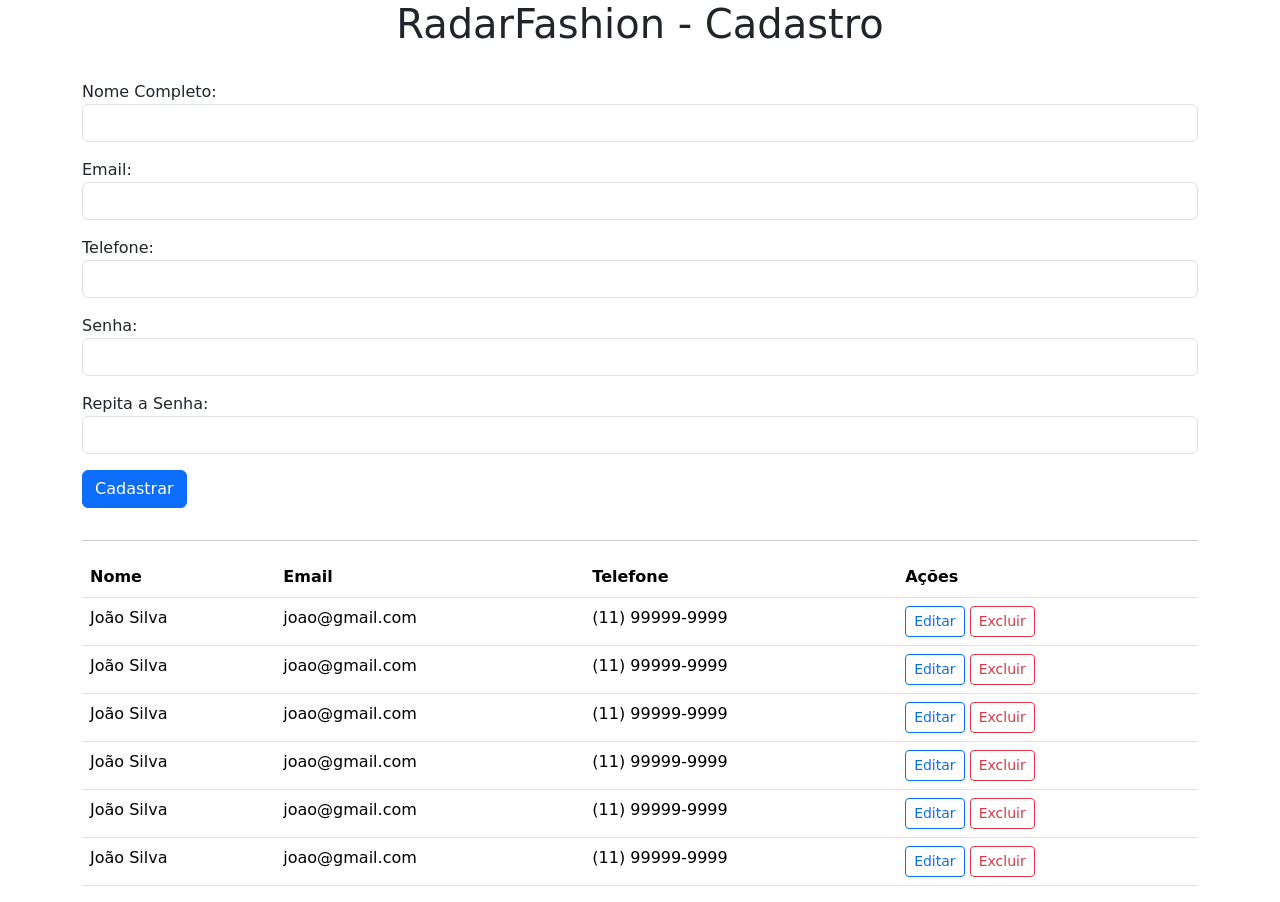
==== cadastro.html @ 629610da "inicio do projeto com formulario e tabelas" ====
<!DOCTYPE html>
<html lang="pt-BR">
<head>
    <meta charset="UTF-8">
    <meta name="viewport" content="width=device-width, initial-scale=1.0">
    <title>Radar Fashion</title>
    <link href="https://cdn.jsdelivr.net/npm/bootstrap@5.3.8/dist/css/bootstrap.min.css" rel="stylesheet" integrity="sha384-sRIl4kxILFvY47J16cr9ZwB07vP4J8+LH7qKQnuqkuIAvNWLzeN8tE5YBujZqJLB" crossorigin="anonymous">
</head>
<body>
    <header class="text-center">
        <h1>RadarFashion - Cadastro</h1>
    </header>
    
    <div class="container mt-4">
        <form method="get">

            <div>
                <div>
                <label for="nome" class="mt-2">Nome Completo:</label> 
                </div>
                <input type="text" class="form-control mb-3" id="nome" name="nome" required>
            </div>

            <div>
                <div>
                <label for="email">Email:</label>
                </div>
                <input type="email" class="form-control mb-3" id="email" name="email" required>
            </div>

            <div>
                <div>
                <label for="telefone">Telefone:</label>
                </div>
                <input type="text" class="form-control mb-3" maxlength="11" minlength="10" id="telefone" name="telefone" required>
            </div>

            <div>
                <div>
                <label for="senha">Senha:</label>
                </div>
                <input type="password" class="form-control mb-3" id="senha" name="senha" required>
            </div>


            <div>
                <div>
                <label for="repeat-senha">Repita a Senha:</label>
                </div>
                <input type="password" class="form-control mb-3" id="repeat-senha" name="repeat-senha" required>
            </div>
            <div>
                <button type="submit" class="btn btn-primary mb-3">Cadastrar</button>
            </div>
        </form>

        <hr>

        <table class="table">
            <tr>
                <th>Nome</th>
                <th>Email</th>
                <th>Telefone</th>
                <th>Ações</th>
            </tr>
            <tr>
                <td>João Silva</td>
                <td>joao@gmail.com</td>
                <td>(11) 99999-9999</td>
                <td>
                    <button class="btn btn-sm btn-outline-primary">Editar</button>
                    <button class="btn btn-sm btn-outline-danger">Excluir</button>
                </td>
            </tr>    
            <tr>
                <td>João Silva</td>
                <td>joao@gmail.com</td>
                <td>(11) 99999-9999</td>
                <td>
                    <button class="btn btn-sm btn-outline-primary">Editar</button>
                    <button class="btn btn-sm btn-outline-danger">Excluir</button>
                </td>
            </tr>    
            <tr>
                <td>João Silva</td>
                <td>joao@gmail.com</td>
                <td>(11) 99999-9999</td>
                <td>
                    <button class="btn btn-sm btn-outline-primary">Editar</button>
                    <button class="btn btn-sm btn-outline-danger">Excluir</button>
                </td>
            </tr>    
            <tr>
                <td>João Silva</td>
                <td>joao@gmail.com</td>
                <td>(11) 99999-9999</td>
                <td>
                    <button class="btn btn-sm btn-outline-primary">Editar</button> 
                    <button class="btn btn-sm btn-outline-danger">Excluir</button>
                </td>
            </tr>    
            <tr>
                <td>João Silva</td>
                <td>joao@gmail.com</td>
                <td>(11) 99999-9999</td>
                <td>
                    <button class="btn btn-sm btn-outline-primary">Editar</button> 
                    <button class="btn btn-sm btn-outline-danger">Excluir</button>
                </td>
            </tr>    
            <tr>
                <td>João Silva</td>
                <td>joao@gmail.com</td>
                <td>(11) 99999-9999</td>
                <td>
                    <button class="btn btn-sm btn-outline-primary">Editar</button> 
                    <button class="btn btn-sm btn-outline-danger">Excluir</button>
                </td>
            </tr>    
        </table>

    </div>

    <script src="script.js"></script>
    <script src="https://cdn.jsdelivr.net/npm/bootstrap@5.3.8/dist/js/bootstrap.bundle.min.js" integrity="sha384-FKyoEForCGlyvwx9Hj09JcYn3nv7wiPVlz7YYwJrWVcXK/BmnVDxM+D2scQbITxI" crossorigin="anonymous"></script>
</body>
</html>
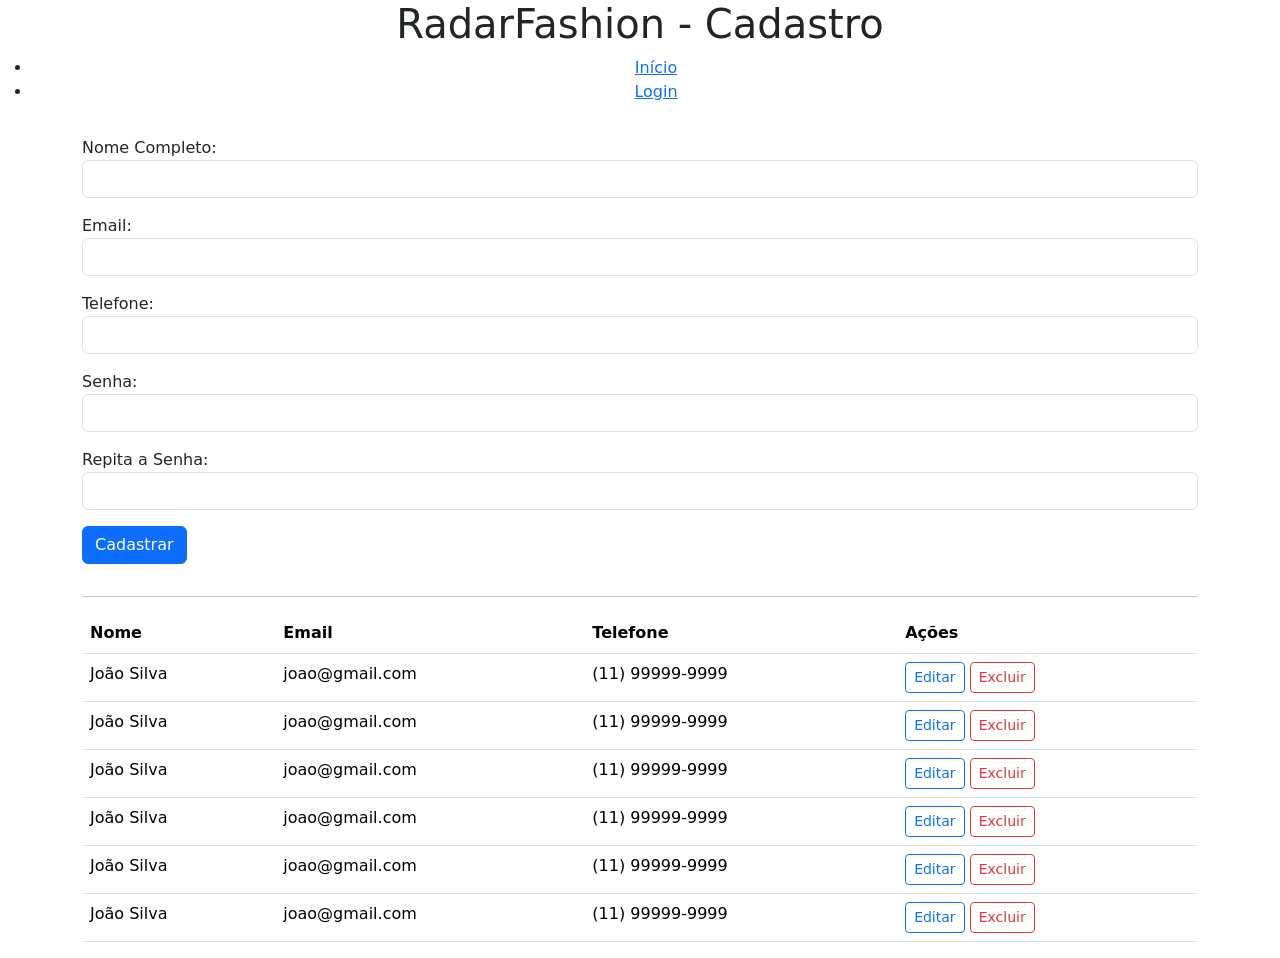
==== commit e745806a: "sadasd" ====
--- a/cadastro.html
+++ b/cadastro.html
@@ -9,6 +9,10 @@
 <body>
     <header class="text-center">
         <h1>RadarFashion - Cadastro</h1>
+            <ul>
+            <li><a href="index.html">Início</a></li>
+            <li><a href="login.html">Login</a></li>
+            </ul>
     </header>
     
     <div class="container mt-4">
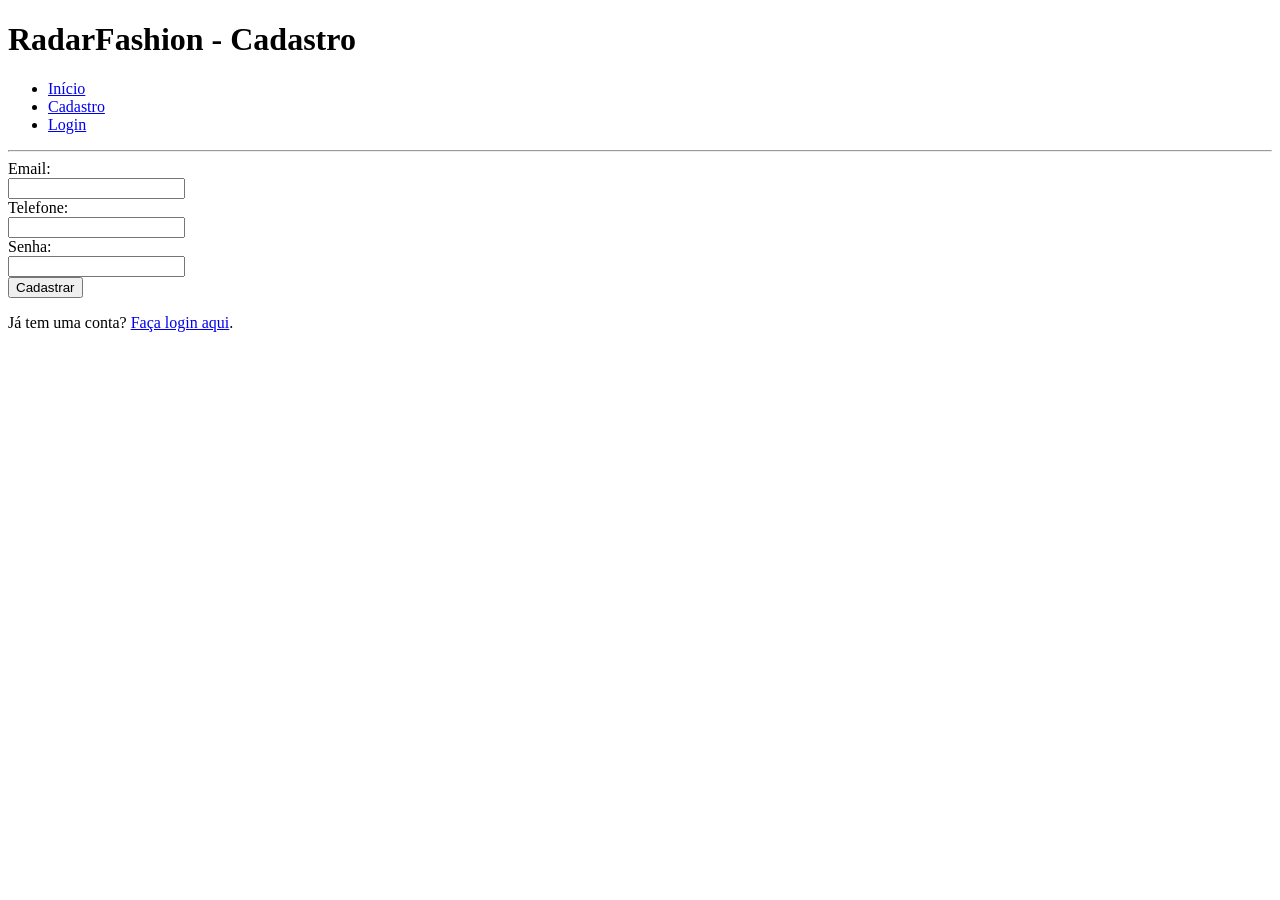
==== commit c24a5089: "paginas do radarfashion" ====
--- a/cadastro.html
+++ b/cadastro.html
@@ -1,131 +1,40 @@
 <!DOCTYPE html>
-<html lang="pt-BR">
+<html lang="pt-br">
 <head>
     <meta charset="UTF-8">
     <meta name="viewport" content="width=device-width, initial-scale=1.0">
-    <title>Radar Fashion</title>
-    <link href="https://cdn.jsdelivr.net/npm/bootstrap@5.3.8/dist/css/bootstrap.min.css" rel="stylesheet" integrity="sha384-sRIl4kxILFvY47J16cr9ZwB07vP4J8+LH7qKQnuqkuIAvNWLzeN8tE5YBujZqJLB" crossorigin="anonymous">
+    <title>RadarFashion - Cadastro</title>
 </head>
 <body>
-    <header class="text-center">
+    <header>
         <h1>RadarFashion - Cadastro</h1>
             <ul>
-            <li><a href="index.html">Início</a></li>
-            <li><a href="login.html">Login</a></li>
+                <li><a href="index.html">Início</a></li>
+                <li><a href="cadastro.html">Cadastro</a></li>
+                <li><a href="login.html">Login</a></li>
             </ul>
+        <hr>
     </header>
-    
-    <div class="container mt-4">
-        <form method="get">
+    <form action="" method="post">
+        
+        <label for="email">Email:</label>
+        <br>
+        <input type="email" id="email" name="email" required>
 
-            <div>
-                <div>
-                <label for="nome" class="mt-2">Nome Completo:</label> 
-                </div>
-                <input type="text" class="form-control mb-3" id="nome" name="nome" required>
-            </div>
+        <br>
+        <label for="telefone">Telefone:</label>
+        <br>
+        <input type="text" id="telefone" name="telefone" required> 
 
-            <div>
-                <div>
-                <label for="email">Email:</label>
-                </div>
-                <input type="email" class="form-control mb-3" id="email" name="email" required>
-            </div>
+        <br>
+        <label for="senha">Senha:</label>
+        <br>
+        <input type="password" id="senha" name="senha" required>
 
-            <div>
-                <div>
-                <label for="telefone">Telefone:</label>
-                </div>
-                <input type="text" class="form-control mb-3" maxlength="11" minlength="10" id="telefone" name="telefone" required>
-            </div>
+        <br>
+        <input type="submit" value="Cadastrar">
+    </form>
 
-            <div>
-                <div>
-                <label for="senha">Senha:</label>
-                </div>
-                <input type="password" class="form-control mb-3" id="senha" name="senha" required>
-            </div>
-
-
-            <div>
-                <div>
-                <label for="repeat-senha">Repita a Senha:</label>
-                </div>
-                <input type="password" class="form-control mb-3" id="repeat-senha" name="repeat-senha" required>
-            </div>
-            <div>
-                <button type="submit" class="btn btn-primary mb-3">Cadastrar</button>
-            </div>
-        </form>
-
-        <hr>
-
-        <table class="table">
-            <tr>
-                <th>Nome</th>
-                <th>Email</th>
-                <th>Telefone</th>
-                <th>Ações</th>
-            </tr>
-            <tr>
-                <td>João Silva</td>
-                <td>joao@gmail.com</td>
-                <td>(11) 99999-9999</td>
-                <td>
-                    <button class="btn btn-sm btn-outline-primary">Editar</button>
-                    <button class="btn btn-sm btn-outline-danger">Excluir</button>
-                </td>
-            </tr>    
-            <tr>
-                <td>João Silva</td>
-                <td>joao@gmail.com</td>
-                <td>(11) 99999-9999</td>
-                <td>
-                    <button class="btn btn-sm btn-outline-primary">Editar</button>
-                    <button class="btn btn-sm btn-outline-danger">Excluir</button>
-                </td>
-            </tr>    
-            <tr>
-                <td>João Silva</td>
-                <td>joao@gmail.com</td>
-                <td>(11) 99999-9999</td>
-                <td>
-                    <button class="btn btn-sm btn-outline-primary">Editar</button>
-                    <button class="btn btn-sm btn-outline-danger">Excluir</button>
-                </td>
-            </tr>    
-            <tr>
-                <td>João Silva</td>
-                <td>joao@gmail.com</td>
-                <td>(11) 99999-9999</td>
-                <td>
-                    <button class="btn btn-sm btn-outline-primary">Editar</button> 
-                    <button class="btn btn-sm btn-outline-danger">Excluir</button>
-                </td>
-            </tr>    
-            <tr>
-                <td>João Silva</td>
-                <td>joao@gmail.com</td>
-                <td>(11) 99999-9999</td>
-                <td>
-                    <button class="btn btn-sm btn-outline-primary">Editar</button> 
-                    <button class="btn btn-sm btn-outline-danger">Excluir</button>
-                </td>
-            </tr>    
-            <tr>
-                <td>João Silva</td>
-                <td>joao@gmail.com</td>
-                <td>(11) 99999-9999</td>
-                <td>
-                    <button class="btn btn-sm btn-outline-primary">Editar</button> 
-                    <button class="btn btn-sm btn-outline-danger">Excluir</button>
-                </td>
-            </tr>    
-        </table>
-
-    </div>
-
-    <script src="script.js"></script>
-    <script src="https://cdn.jsdelivr.net/npm/bootstrap@5.3.8/dist/js/bootstrap.bundle.min.js" integrity="sha384-FKyoEForCGlyvwx9Hj09JcYn3nv7wiPVlz7YYwJrWVcXK/BmnVDxM+D2scQbITxI" crossorigin="anonymous"></script>
+    <p>Já tem uma conta? <a href="login.html">Faça login aqui</a>.</p>
 </body>
 </html>
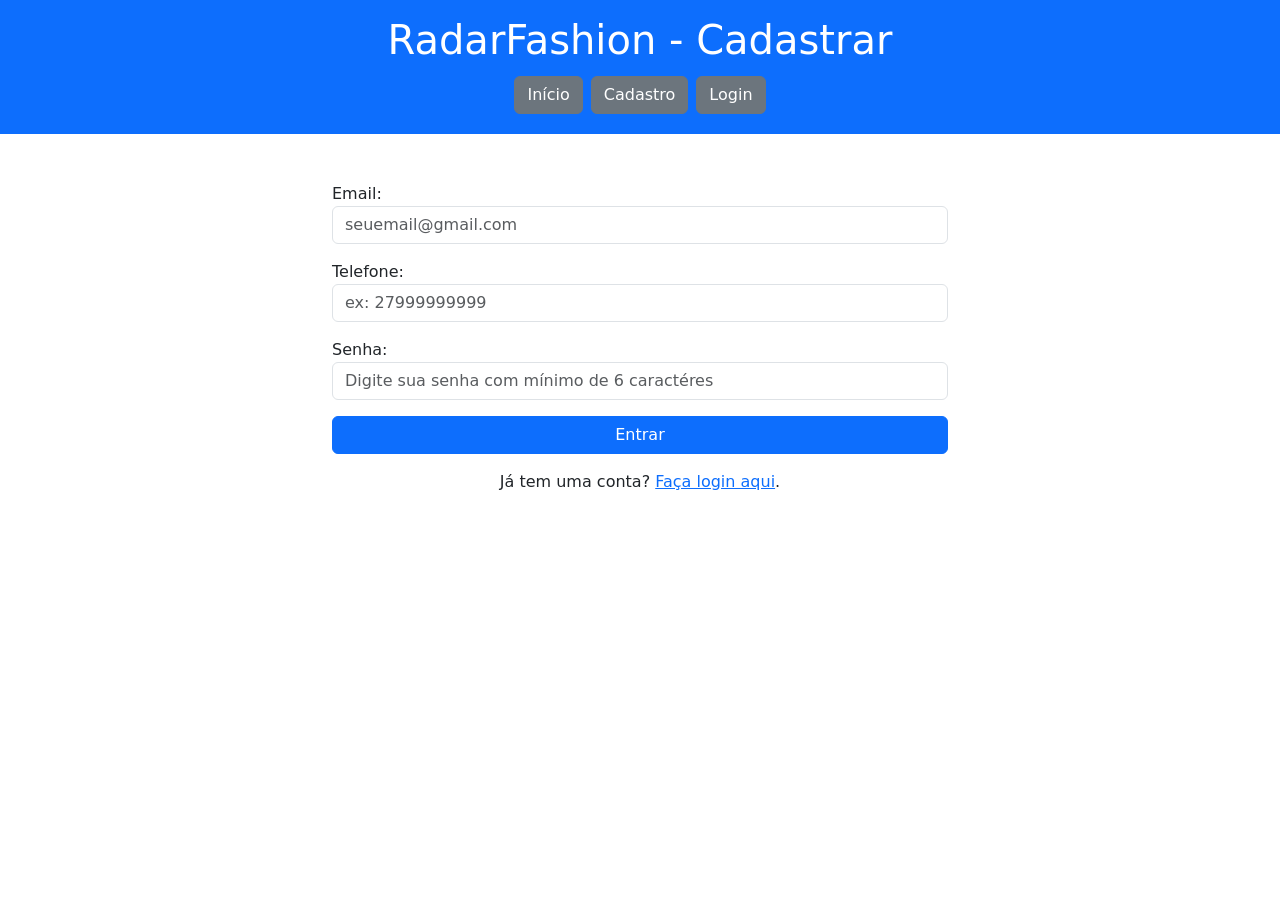
==== commit bdb54621: "css" ====
--- a/cadastro.html
+++ b/cadastro.html
@@ -1,40 +1,43 @@
 <!DOCTYPE html>
 <html lang="pt-br">
+
 <head>
     <meta charset="UTF-8">
     <meta name="viewport" content="width=device-width, initial-scale=1.0">
-    <title>RadarFashion - Cadastro</title>
+    <link href="https://cdn.jsdelivr.net/npm/bootstrap@5.3.8/dist/css/bootstrap.min.css" rel="stylesheet"
+        integrity="sha384-sRIl4kxILFvY47J16cr9ZwB07vP4J8+LH7qKQnuqkuIAvNWLzeN8tE5YBujZqJLB" crossorigin="anonymous">
+    <title>RadarFashion</title>
 </head>
+
 <body>
-    <header>
-        <h1>RadarFashion - Cadastro</h1>
-            <ul>
-                <li><a href="index.html">Início</a></li>
-                <li><a href="cadastro.html">Cadastro</a></li>
-                <li><a href="login.html">Login</a></li>
-            </ul>
-        <hr>
+    <header class="bg-primary text-white p-3">
+        <h1 class="text-center">RadarFashion - Cadastrar</h1>
+        <ul class="nav justify-content-center">
+            <li><a class="btn btn-secondary m-1" href="index.html">Início</a></li>
+            <li><a class="btn btn-secondary m-1" href="cadastro.html">Cadastro</a></li>
+            <li><a class="btn btn-secondary m-1" href="login.html">Login</a></li>
+        </ul>
     </header>
-    <form action="" method="post">
-        
-        <label for="email">Email:</label>
-        <br>
-        <input type="email" id="email" name="email" required>
+    <div class="container mt-5 w-50">
+        <div class="">        
+            <form action="" class="form-group" method="post">
+                
+                <label for="email">Email:</label>
+                <input type="email" class="form-control mb-3" id="email" name="email" placeholder="seuemail@gmail.com" required>
 
-        <br>
-        <label for="telefone">Telefone:</label>
-        <br>
-        <input type="text" id="telefone" name="telefone" required> 
+                <label for="telefone">Telefone:</label>
+                <input type="text" class="form-control mb-3" id="telefone" name="telefone" placeholder="ex: 27999999999" required>
 
-        <br>
-        <label for="senha">Senha:</label>
-        <br>
-        <input type="password" id="senha" name="senha" required>
+                <label for="senha">Senha:</label>
+                <input type="password" class="form-control mb-3" id="senha" name="senha" placeholder="Digite sua senha com mínimo de 6 caractéres" required>
 
-        <br>
-        <input type="submit" value="Cadastrar">
-    </form>
-
-    <p>Já tem uma conta? <a href="login.html">Faça login aqui</a>.</p>
+                <input type="submit" class="btn btn-primary mb-3 w-100" value="Entrar">
+            </form>
+            <p class="text-center">Já tem uma conta? <a href="login.html">Faça login aqui</a>.</p>
+        </div>    
+    </div>
+    <script src="https://cdn.jsdelivr.net/npm/bootstrap@5.3.8/dist/js/bootstrap.bundle.min.js"
+        integrity="sha384-FKyoEForCGlyvwx9Hj09JcYn3nv7wiPVlz7YYwJrWVcXK/BmnVDxM+D2scQbITxI"
+        crossorigin="anonymous"></script>
 </body>
 </html>
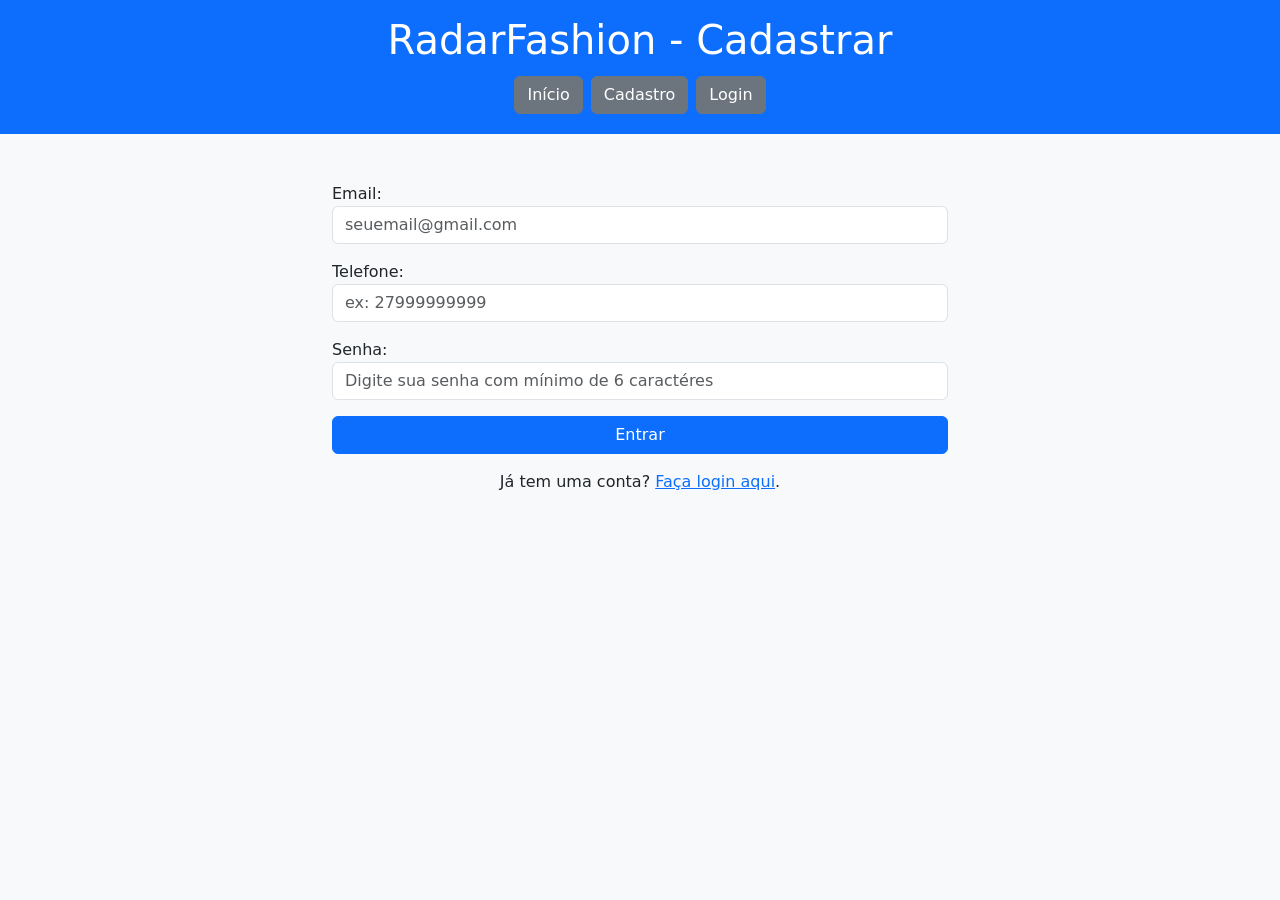
==== commit c77c0d76: "css 3" ====
--- a/cadastro.html
+++ b/cadastro.html
@@ -9,7 +9,7 @@
     <title>RadarFashion</title>
 </head>
 
-<body>
+<body class="bg-light">
     <header class="bg-primary text-white p-3">
         <h1 class="text-center">RadarFashion - Cadastrar</h1>
         <ul class="nav justify-content-center">
